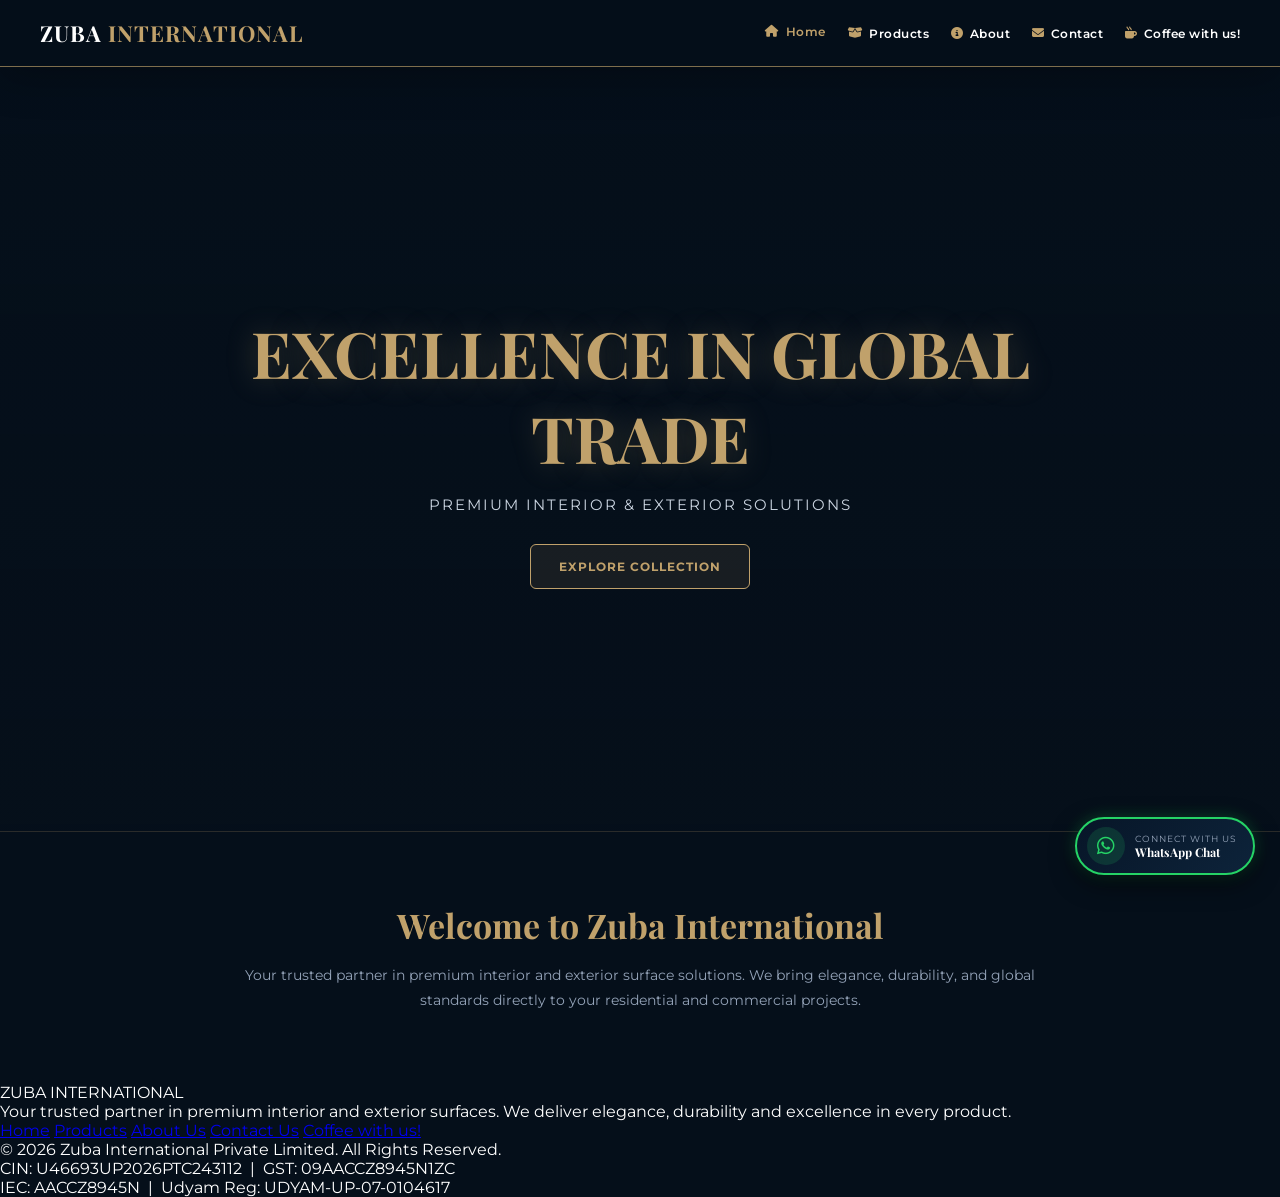
==== index.html @ 04ba72a0 "Update index.html" ====
<!DOCTYPE html>
<html lang="en">
<head>
<meta charset="UTF-8">
<meta name="viewport" content="width=device-width, initial-scale=1.0">
<title>Zuba International | Luxury Home Decor & Global Trade</title>
<link href="https://fonts.googleapis.com/css2?family=Montserrat:wght@400;500;600;700&family=Playfair+Display:wght@600;700&display=swap" rel="stylesheet">
<link rel="stylesheet" href="https://cdnjs.cloudflare.com/ajax/libs/font-awesome/6.4.0/css/all.min.css">
<style>
*{box-sizing:border-box;margin:0;padding:0}
html{scroll-behavior:smooth}
body{font-family:'Montserrat',sans-serif;background:#050f1a;color:#fff;overflow-x:hidden}

header{
  position:sticky;
  top:0;
  z-index:1000;
  background:rgba(5,15,26,.92);
  padding:18px 30px;
  border-bottom:1px solid rgba(192,161,107,.65);
  backdrop-filter:blur(15px);
  box-shadow:0 10px 40px rgba(0,0,0,.25);
}
.nav-container{max-width:1200px;margin:auto;display:flex;align-items:center;justify-content:space-between}
.logo{color:#fff;text-decoration:none;font-size:22px;font-weight:700;letter-spacing:1px;font-family:'Playfair Display',serif;}
.logo span{color:#c0a16b}
.nav-menu{display:flex;align-items:center;gap:22px;list-style:none}
.nav-menu a{color:#fff;text-decoration:none;font-size:12px;font-weight:600;letter-spacing:0.5px;display:flex;align-items:center;gap:6px;transition:.35s}
.nav-menu a i{color:#c0a16b}
.nav-menu a:hover, .nav-menu a.active{color:#c0a16b;transform:translateY(-2px)}
#menu-toggle{display:none;color:#c0a16b;font-size:25px;cursor:pointer}

.hero{
  position:relative;
  height:85vh;
  min-height:550px;
  display:flex;
  align-items:center;
  justify-content:center;
  text-align:center;
  padding:0 20px;
  background:linear-gradient(rgba(5,15,26,0.5), rgba(5,15,26,0.7)), url('images/hero-bg.jpg') no-repeat center center/cover;
  border-bottom:1px solid rgba(192,161,107,.2);
}
.hero-content{max-width:900px;z-index:2}
.hero h1{
  font-family:'Playfair Display',serif;
  font-size:clamp(36px, 5vw, 64px);
  color:#c0a16b;
  margin-bottom:15px;
  text-shadow:0 0 30px rgba(192,161,107,0.3);
}
.hero p{
  color:#cbd5e1;
  font-size:15px;
  letter-spacing:2px;
  margin-bottom:30px;
  text-transform:uppercase;
}
.hero-btn{
  display:inline-flex;
  align-items:center;
  gap:10px;
  padding:14px 28px;
  background:rgba(192,161,107,0.1);
  border:1px solid #c0a16b;
  color:#c0a16b;
  font-weight:700;
  font-size:12px;
  text-decoration:none;
  border-radius:6px;
  letter-spacing:1px;
  transition:.3s;
}
.hero-btn:hover{background:#c0a16b;color:#050f1a;transform:translateY(-3px);box-shadow:0 10px 25px rgba(192,161,107,0.3)}

/* Animated WhatsApp Floating Widget */
.whatsapp-float{
  position:fixed;
  bottom:25px;
  right:25px;
  background:linear-gradient(135deg, #071628 0%, #0d233a 100%);
  border:2px solid #25d366;
  border-radius:35px;
  padding:8px 16px 8px 10px;
  display:flex;
  align-items:center;
  gap:10px;
  cursor:pointer;
  z-index:2000;
  box-shadow:0 8px 25px rgba(0,0,0,0.6), 0 0 15px rgba(37, 211, 102, 0.3);
  animation: widgetFloat 3s ease-in-out infinite;
  transition: 0.3s;
  text-decoration: none;
}
.whatsapp-float:hover{ transform: scale(1.06); border-color: #fff; }
.whatsapp-icon-box{
  width:38px;
  height:38px;
  background:rgba(37, 211, 102, 0.15);
  border-radius:50%;
  display:flex;
  justify-content:center;
  align-items:center;
  font-size:20px;
  color:#25d366;
  animation: cupTilt 2s ease-in-out infinite;
}
.whatsapp-text-content{ display:flex; flex-direction:column; text-align:left; }
.whatsapp-text-top{ font-size:9px; color:#94a3b8; letter-spacing:1px; text-transform:uppercase; }
.whatsapp-text-main{ font-size:12px; color:#fff; font-weight:700; font-family:'Playfair Display',serif; }

@keyframes widgetFloat { 0%, 100% { transform: translateY(0); } 50% { transform: translateY(-7px); } }
@keyframes cupTilt { 0%, 100% { transform: rotate(0deg); } 25% { transform: rotate(-5deg); } 75% { transform: rotate(5deg); } }

@media(max-width:768px){
  header{padding:16px 20px}
  #menu-toggle{display:block}
  .nav-menu{display:none;position:absolute;top:68px;left:0;width:100%;flex-direction:column;gap:22px;padding:25px;background:rgba(5,15,26,.98);border-bottom:2px solid #c0a16b;text-align:center;}
  .nav-menu.active{display:flex}
  .nav-menu a{justify-content:center}
  .whatsapp-float{width:auto; padding:6px 14px 6px 8px; right:15px; bottom:15px;}
}
</style>
</head>
<body>

<header>
  <div class="nav-container">
    <a href="index.html" class="logo">ZUBA <span>INTERNATIONAL</span></a>
    <div id="menu-toggle"><i class="fa-solid fa-bars"></i></div>
    <nav class="nav-menu" id="nav-menu">
      <a href="index.html" class="active"><i class="fa-solid fa-house"></i> Home</a>
      <a href="products.html"><i class="fa-solid fa-box-open"></i> Products</a>
      <a href="about.html"><i class="fa-solid fa-circle-info"></i> About</a>
      <a href="contact.html"><i class="fa-solid fa-envelope"></i> Contact</a>
      <a href="coffee.html"><i class="fa-solid fa-mug-hot"></i> Coffee with us!</a>
    </nav>
  </div>
</header>

<section class="hero">
  <div class="hero-content">
    <h1>EXCELLENCE IN GLOBAL TRADE</h1>
    <p>PREMIUM INTERIOR &amp; EXTERIOR SOLUTIONS</p>
    <a href="products.html" class="hero-btn">EXPLORE COLLECTION</a>
  </div>
</section><section style="max-width:1200px; margin:70px auto; padding:0 20px; text-align:center;">
  <h2 style="font-family:'Playfair Display',serif; color:#c0a16b; font-size:34px; margin-bottom:15px;">Welcome to Zuba International</h2>
  <p style="color:#94a3b8; font-size:14px; line-height:1.8; max-width:800px; margin:0 auto;">Your trusted partner in premium interior and exterior surface solutions. We bring elegance, durability, and global standards directly to your residential and commercial projects.</p>
</section>

<footer>
  <div class="footer-logo">ZUBA <span>INTERNATIONAL</span></div>
  <p class="footer-description">Your trusted partner in premium interior and exterior surfaces. We deliver elegance, durability and excellence in every product.</p>
  <div class="footer-links">
    <a href="index.html">Home</a>
    <a href="products.html">Products</a>
    <a href="about.html">About Us</a>
    <a href="contact.html">Contact Us</a>
    <a href="coffee.html">Coffee with us!</a>
  </div>
  <p class="copyright">&copy; 2026 Zuba International Private Limited. All Rights Reserved.</p>
  <p class="company-details">
    CIN: U46693UP2026PTC243112 &nbsp;|&nbsp; GST: 09AACCZ8945N1ZC<br>
    IEC: AACCZ8945N &nbsp;|&nbsp; Udyam Reg: UDYAM-UP-07-0104617
  </p>
</footer>

<a href="https://wa.me/919278246138" class="whatsapp-float" target="_blank" rel="noopener noreferrer">
  <div class="whatsapp-icon-box"><i class="fa-brands fa-whatsapp"></i></div>
  <div class="whatsapp-text-content">
    <span class="whatsapp-text-top">CONNECT WITH US</span>
    <span class="whatsapp-text-main">WhatsApp Chat</span>
  </div>
</a>

<script>
document.getElementById('menu-toggle').onclick=function(){document.getElementById('nav-menu').classList.toggle('active');};
</script>
</body>
</html>
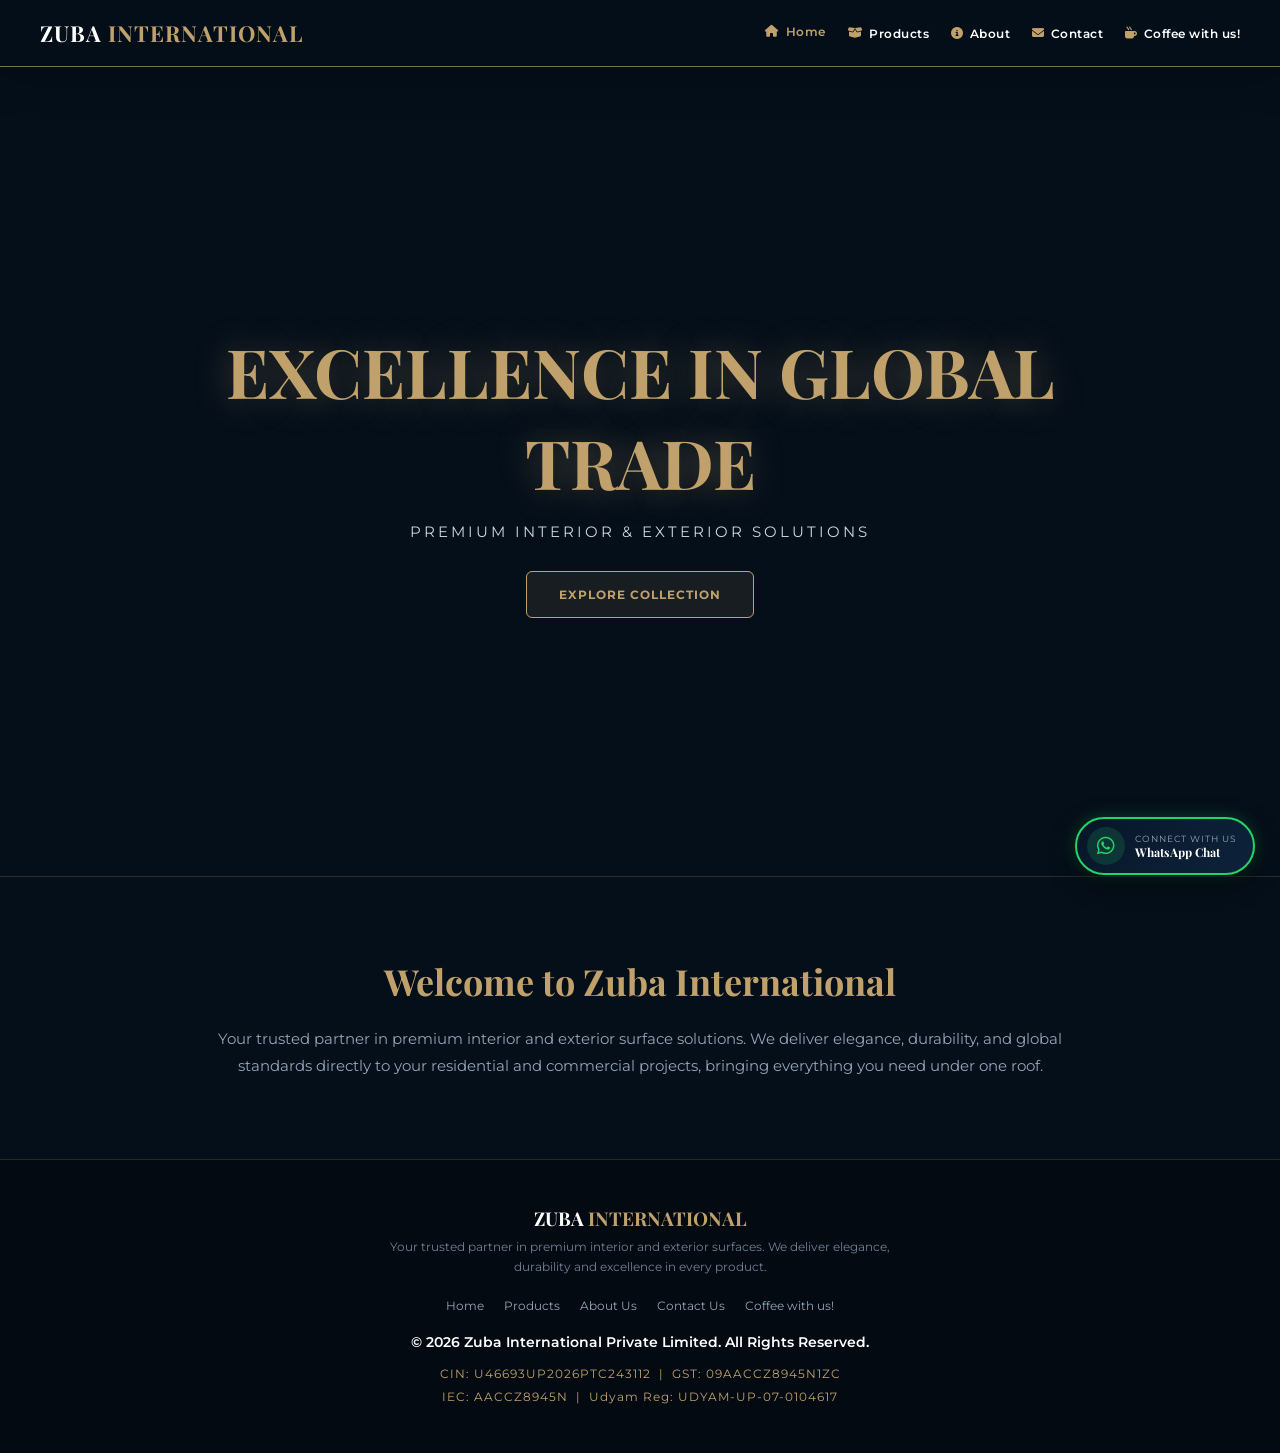
==== commit 93f52b11: "Update index.html" ====
--- a/index.html
+++ b/index.html
@@ -30,30 +30,49 @@
 .nav-menu a:hover, .nav-menu a.active{color:#c0a16b;transform:translateY(-2px)}
 #menu-toggle{display:none;color:#c0a16b;font-size:25px;cursor:pointer}
 
+/* Grand Video Hero Section */
 .hero{
   position:relative;
-  height:85vh;
-  min-height:550px;
+  height:90vh;
+  min-height:600px;
   display:flex;
   align-items:center;
   justify-content:center;
   text-align:center;
   padding:0 20px;
-  background:linear-gradient(rgba(5,15,26,0.5), rgba(5,15,26,0.7)), url('images/hero-bg.jpg') no-repeat center center/cover;
+  overflow:hidden;
   border-bottom:1px solid rgba(192,161,107,.2);
 }
-.hero-content{max-width:900px;z-index:2}
+.hero-video{
+  position:absolute;
+  top:50%;
+  left:50%;
+  min-width:100%;
+  min-height:100%;
+  width:auto;
+  height:auto;
+  transform:translate(-50%, -50%);
+  object-fit:cover;
+  z-index:1;
+}
+.hero-overlay{
+  position:absolute;
+  top:0; left:0; width:100%; height:100%;
+  background:linear-gradient(rgba(5,15,26,0.5), rgba(5,15,26,0.8));
+  z-index:2;
+}
+.hero-content{position:relative;max-width:900px;z-index:3}
 .hero h1{
   font-family:'Playfair Display',serif;
-  font-size:clamp(36px, 5vw, 64px);
+  font-size:clamp(38px, 6vw, 68px);
   color:#c0a16b;
   margin-bottom:15px;
-  text-shadow:0 0 30px rgba(192,161,107,0.3);
+  text-shadow:0 0 35px rgba(192,161,107,0.4);
 }
 .hero p{
   color:#cbd5e1;
   font-size:15px;
-  letter-spacing:2px;
+  letter-spacing:3px;
   margin-bottom:30px;
   text-transform:uppercase;
 }
@@ -61,7 +80,7 @@
   display:inline-flex;
   align-items:center;
   gap:10px;
-  padding:14px 28px;
+  padding:15px 32px;
   background:rgba(192,161,107,0.1);
   border:1px solid #c0a16b;
   color:#c0a16b;
@@ -73,6 +92,22 @@
   transition:.3s;
 }
 .hero-btn:hover{background:#c0a16b;color:#050f1a;transform:translateY(-3px);box-shadow:0 10px 25px rgba(192,161,107,0.3)}
+
+/* Content Sections */
+.about-preview{max-width:1100px;margin:80px auto;padding:0 20px;text-align:center;}
+.about-preview h2{font-family:'Playfair Display',serif;color:#c0a16b;font-size:36px;margin-bottom:20px;}
+.about-preview p{color:#94a3b8;font-size:15px;line-height:1.8;max-width:850px;margin:0 auto;}
+
+/* Footer */
+footer{background:#030a12;border-top:1px solid rgba(192,161,107,.2);padding:45px 20px;text-align:center;margin-top:80px}
+.footer-logo{color:#fff;font-size:19px;font-weight:700;margin-bottom:6px;font-family:'Playfair Display',serif;}
+.footer-logo span{color:#c0a16b}
+.footer-description{max-width:550px;margin:0 auto 20px;color:#718096;font-size:12px;line-height:1.7}
+.footer-links{display:flex;justify-content:center;gap:20px;flex-wrap:wrap;margin-bottom:20px}
+.footer-links a{color:#94a3b8;text-decoration:none;font-size:12px}
+.footer-links a:hover{color:#c0a16b}
+.copyright{font-size:14px;font-weight:600;margin-bottom:12px}
+.company-details{color:#c0a16b;font-size:12px;letter-spacing:1px;line-height:1.9}
 
 /* Animated WhatsApp Floating Widget */
 .whatsapp-float{
@@ -140,14 +175,20 @@
 </header>
 
 <section class="hero">
+  <video autoplay muted loop playsinline class="hero-video">
+    <source src="images/header-video.mp4" type="video/mp4">
+  </video>
+  <div class="hero-overlay"></div>
   <div class="hero-content">
     <h1>EXCELLENCE IN GLOBAL TRADE</h1>
     <p>PREMIUM INTERIOR &amp; EXTERIOR SOLUTIONS</p>
     <a href="products.html" class="hero-btn">EXPLORE COLLECTION</a>
   </div>
-</section><section style="max-width:1200px; margin:70px auto; padding:0 20px; text-align:center;">
-  <h2 style="font-family:'Playfair Display',serif; color:#c0a16b; font-size:34px; margin-bottom:15px;">Welcome to Zuba International</h2>
-  <p style="color:#94a3b8; font-size:14px; line-height:1.8; max-width:800px; margin:0 auto;">Your trusted partner in premium interior and exterior surface solutions. We bring elegance, durability, and global standards directly to your residential and commercial projects.</p>
+</section>
+
+<section class="about-preview">
+  <h2>Welcome to Zuba International</h2>
+  <p>Your trusted partner in premium interior and exterior surface solutions. We deliver elegance, durability, and global standards directly to your residential and commercial projects, bringing everything you need under one roof.</p>
 </section>
 
 <footer>
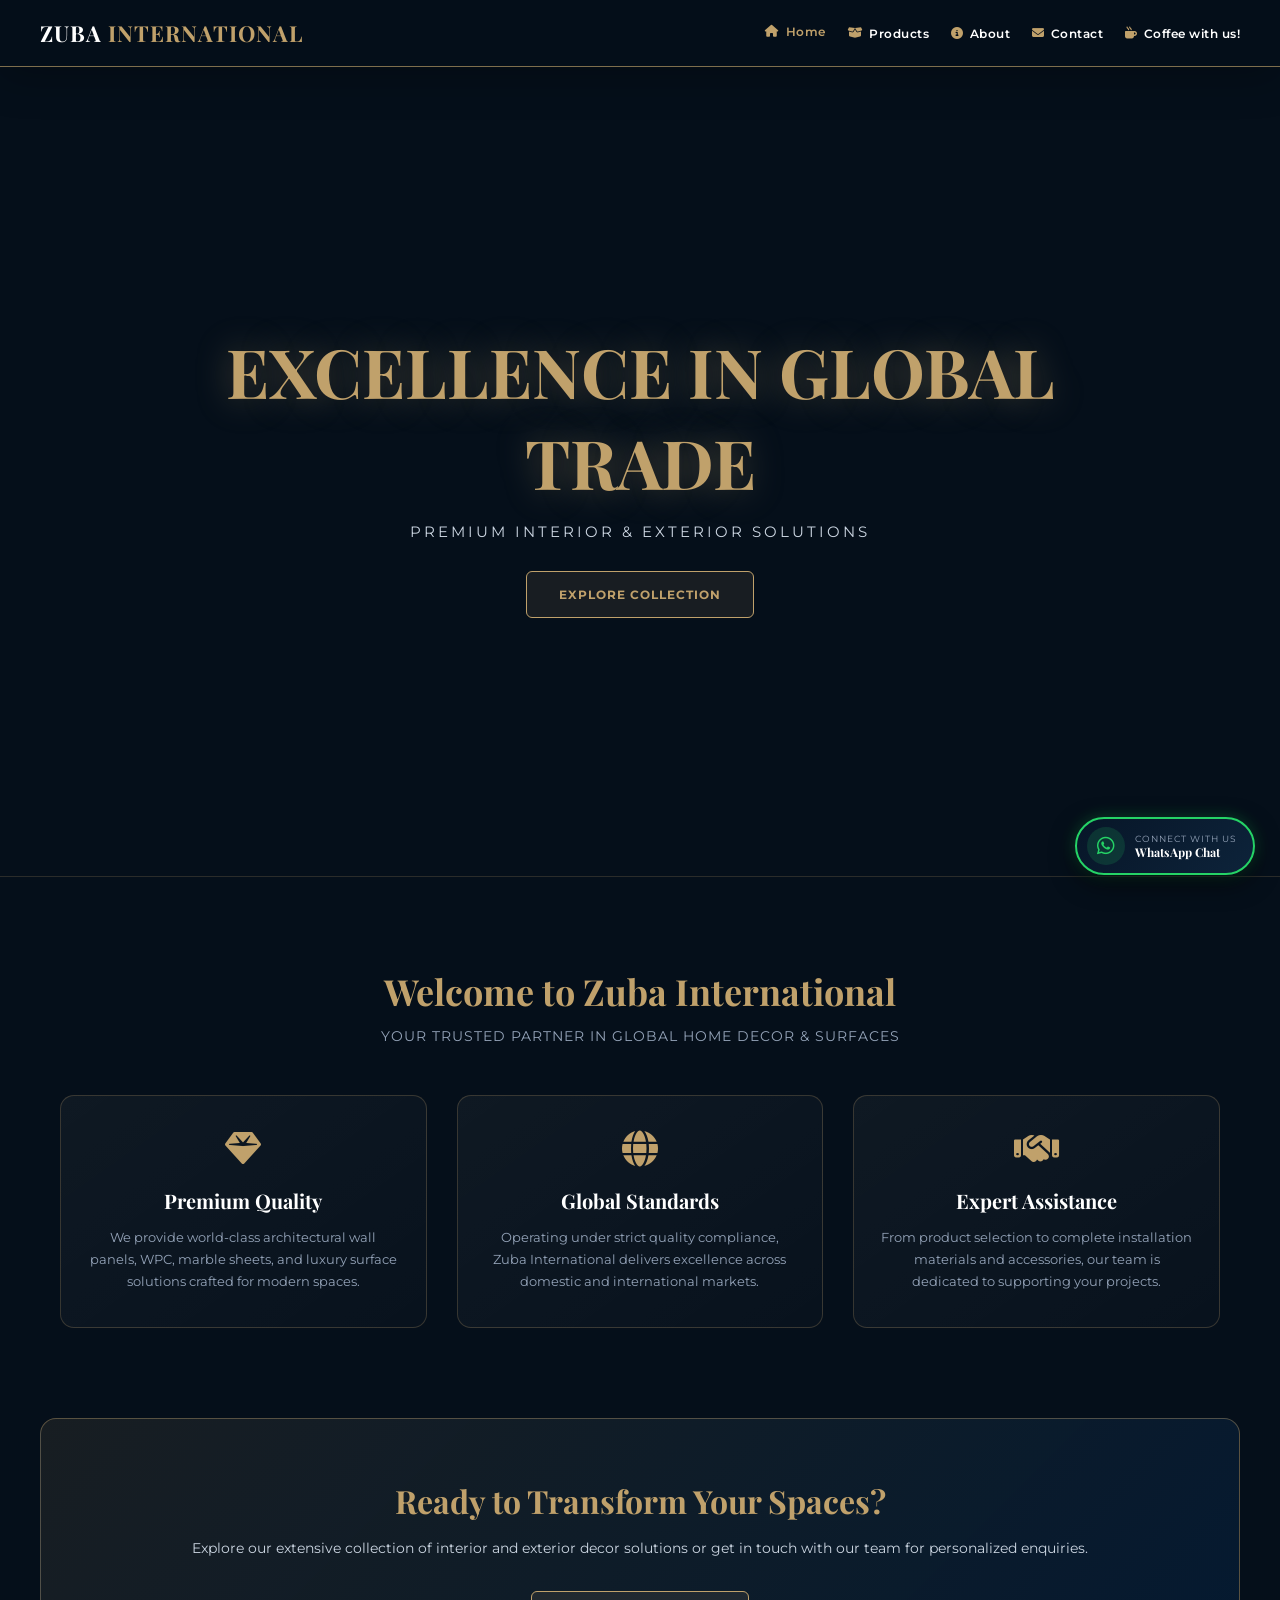
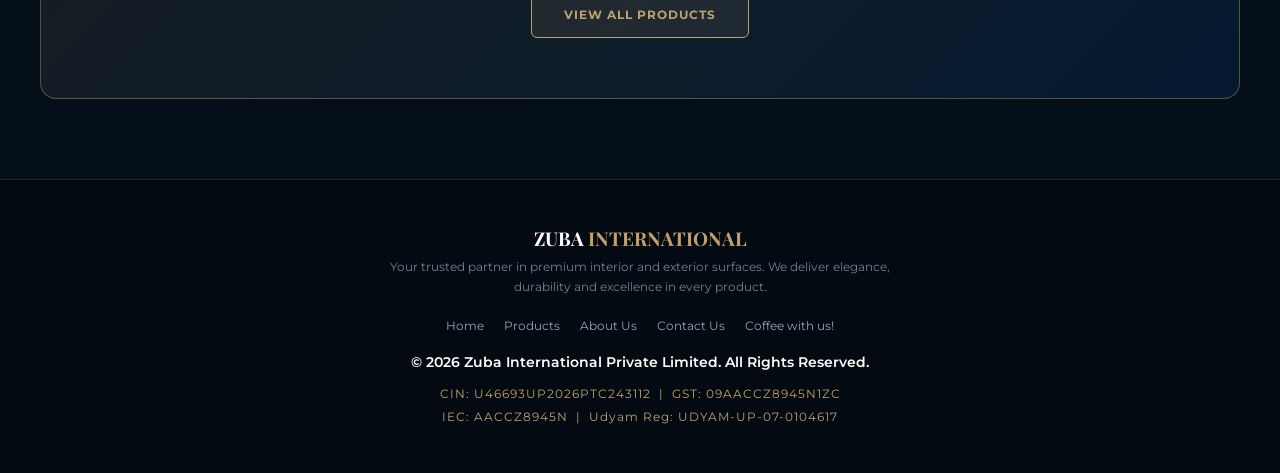
==== commit 72a1044d: "Update index.html" ====
--- a/index.html
+++ b/index.html
@@ -45,12 +45,9 @@
 }
 .hero-video{
   position:absolute;
-  top:50%;
-  left:50%;
-  min-width:100%;
-  min-height:100%;
-  width:auto;
-  height:auto;
+  top:50%; left:50%;
+  min-width:100%; min-height:100%;
+  width:auto; height:auto;
   transform:translate(-50%, -50%);
   object-fit:cover;
   z-index:1;
@@ -58,7 +55,7 @@
 .hero-overlay{
   position:absolute;
   top:0; left:0; width:100%; height:100%;
-  background:linear-gradient(rgba(5,15,26,0.5), rgba(5,15,26,0.8));
+  background:linear-gradient(rgba(5,15,26,0.5), rgba(5,15,26,0.85));
   z-index:2;
 }
 .hero-content{position:relative;max-width:900px;z-index:3}
@@ -93,10 +90,37 @@
 }
 .hero-btn:hover{background:#c0a16b;color:#050f1a;transform:translateY(-3px);box-shadow:0 10px 25px rgba(192,161,107,0.3)}
 
-/* Content Sections */
-.about-preview{max-width:1100px;margin:80px auto;padding:0 20px;text-align:center;}
-.about-preview h2{font-family:'Playfair Display',serif;color:#c0a16b;font-size:36px;margin-bottom:20px;}
-.about-preview p{color:#94a3b8;font-size:15px;line-height:1.8;max-width:850px;margin:0 auto;}
+/* Content Sections for Grand Look */
+.section-padding{max-width:1200px;margin:90px auto;padding:0 20px;}
+.section-title{text-align:center;margin-bottom:50px;}
+.section-title h2{font-family:'Playfair Display',serif;color:#c0a16b;font-size:36px;margin-bottom:12px;}
+.section-title p{color:#94a3b8;font-size:14px;letter-spacing:1px;}
+
+.features-grid{display:grid;grid-template-columns:repeat(3,1fr);gap:30px;}
+.feature-box{
+  background:linear-gradient(145deg, rgba(255,255,255,.045), rgba(255,255,255,.015));
+  border:1px solid rgba(192,161,107,.25);
+  border-radius:14px;
+  padding:35px 25px;
+  text-align:center;
+  transition:.3s;
+}
+.feature-box:hover{transform:translateY(-8px);border-color:#c0a16b;}
+.feature-box i{font-size:36px;color:#c0a16b;margin-bottom:20px;}
+.feature-box h3{font-family:'Playfair Display',serif;font-size:20px;margin-bottom:12px;color:#fff;}
+.feature-box p{color:#94a3b8;font-size:13px;line-height:1.7;}
+
+.cta-banner{
+  background:linear-gradient(135deg, rgba(192,161,107,0.1), rgba(0,90,180,0.15));
+  border:1px solid rgba(192,161,107,0.4);
+  border-radius:16px;
+  padding:60px 40px;
+  text-align:center;
+  margin:80px auto;
+  max-width:1200px;
+}
+.cta-banner h2{font-family:'Playfair Display',serif;color:#c0a16b;font-size:32px;margin-bottom:15px;}
+.cta-banner p{color:#cbd5e1;font-size:14px;margin-bottom:30px;line-height:1.7;}
 
 /* Footer */
 footer{background:#030a12;border-top:1px solid rgba(192,161,107,.2);padding:45px 20px;text-align:center;margin-top:80px}
@@ -148,6 +172,7 @@
 @keyframes widgetFloat { 0%, 100% { transform: translateY(0); } 50% { transform: translateY(-7px); } }
 @keyframes cupTilt { 0%, 100% { transform: rotate(0deg); } 25% { transform: rotate(-5deg); } 75% { transform: rotate(5deg); } }
 
+@media(max-width:900px){.features-grid{grid-template-columns:1fr;}}
 @media(max-width:768px){
   header{padding:16px 20px}
   #menu-toggle{display:block}
@@ -186,10 +211,36 @@
   </div>
 </section>
 
-<section class="about-preview">
-  <h2>Welcome to Zuba International</h2>
-  <p>Your trusted partner in premium interior and exterior surface solutions. We deliver elegance, durability, and global standards directly to your residential and commercial projects, bringing everything you need under one roof.</p>
+<section class="section-padding">
+  <div class="section-title">
+    <h2>Welcome to Zuba International</h2>
+    <p>YOUR TRUSTED PARTNER IN GLOBAL HOME DECOR &amp; SURFACES</p>
+  </div>
+  <div class="features-grid">
+    <div class="feature-box">
+      <i class="fa-solid fa-gem"></i>
+      <h3>Premium Quality</h3>
+      <p>We provide world-class architectural wall panels, WPC, marble sheets, and luxury surface solutions crafted for modern spaces.</p>
+    </div>
+    <div class="feature-box">
+      <i class="fa-solid fa-globe"></i>
+      <span></span>
+      <h3>Global Standards</h3>
+      <p>Operating under strict quality compliance, Zuba International delivers excellence across domestic and international markets.</p>
+    </div>
+    <div class="feature-box">
+      <i class="fa-solid fa-handshake"></i>
+      <h3>Expert Assistance</h3>
+      <p>From product selection to complete installation materials and accessories, our team is dedicated to supporting your projects.</p>
+    </div>
+  </div>
 </section>
+
+<div class="cta-banner">
+  <h2>Ready to Transform Your Spaces?</h2>
+  <p>Explore our extensive collection of interior and exterior decor solutions or get in touch with our team for personalized enquiries.</p>
+  <a href="products.html" class="hero-btn">VIEW ALL PRODUCTS</a>
+</div>
 
 <footer>
   <div class="footer-logo">ZUBA <span>INTERNATIONAL</span></div>
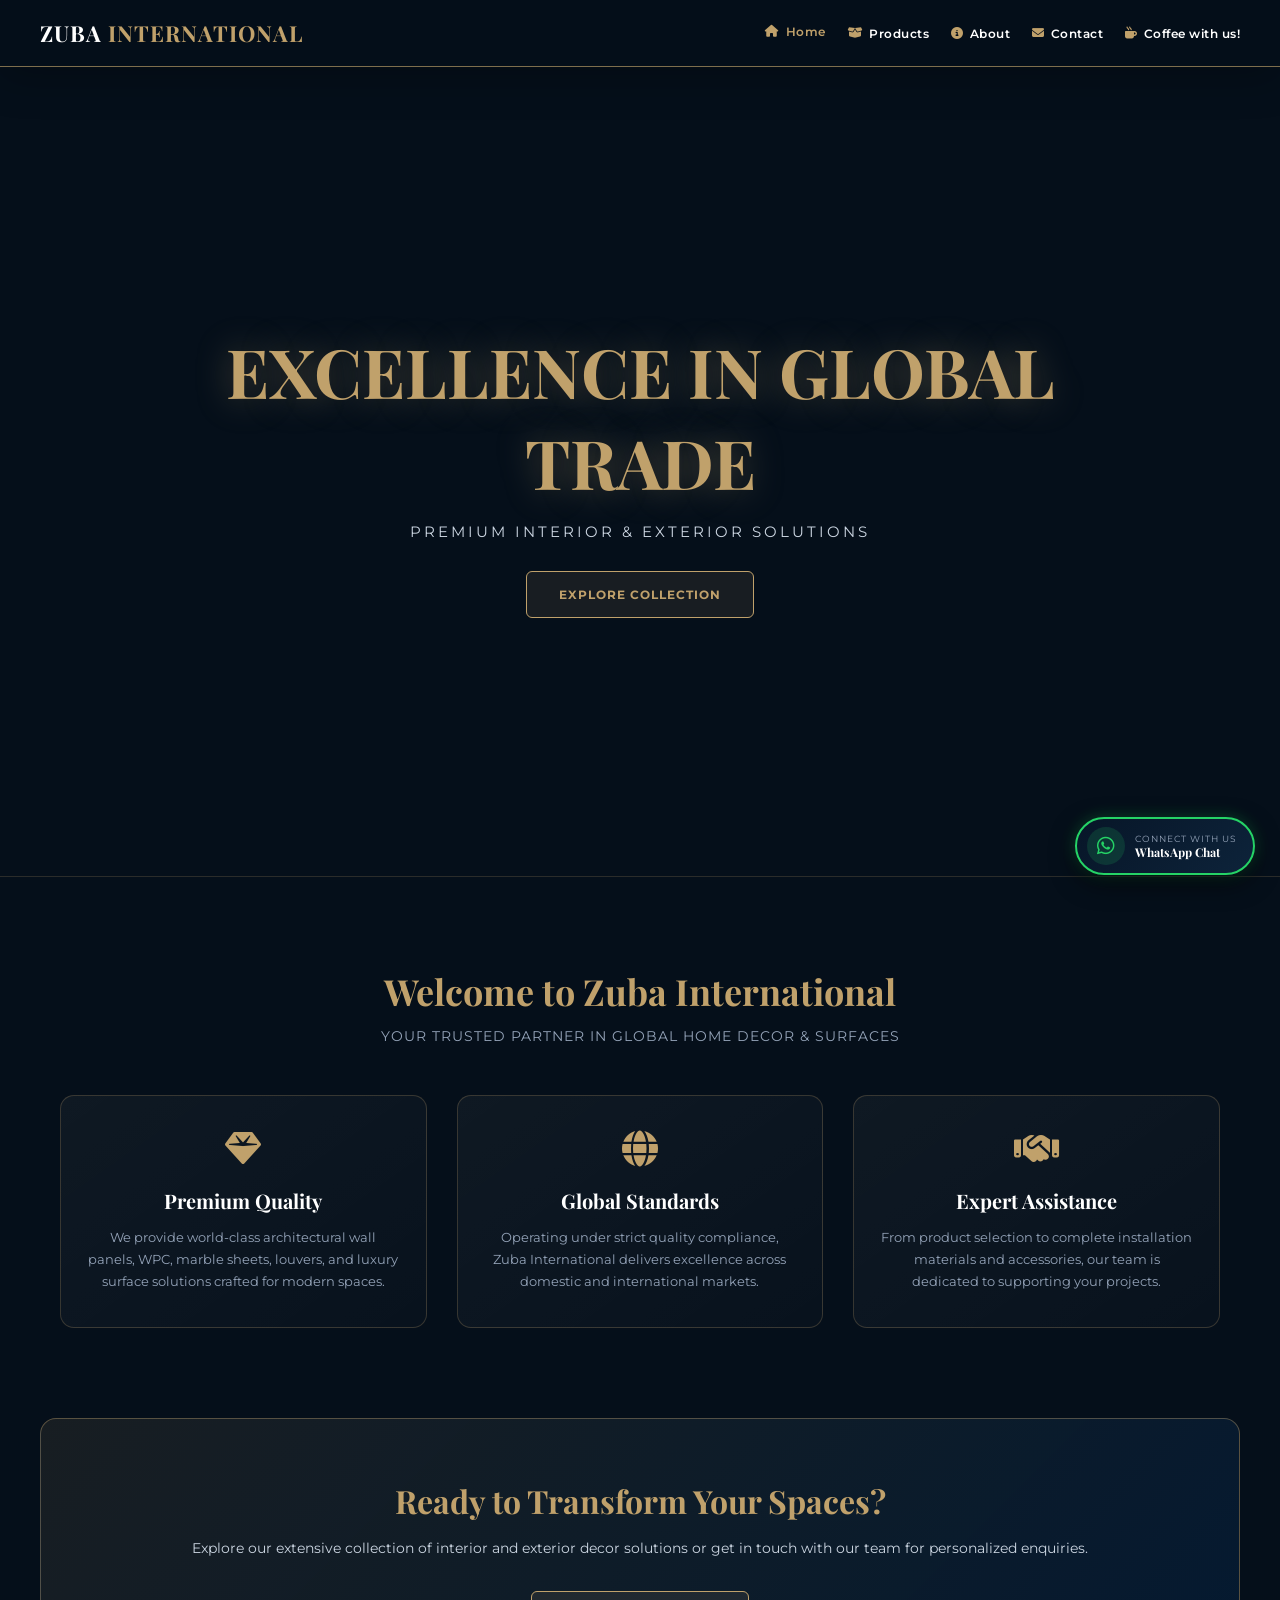
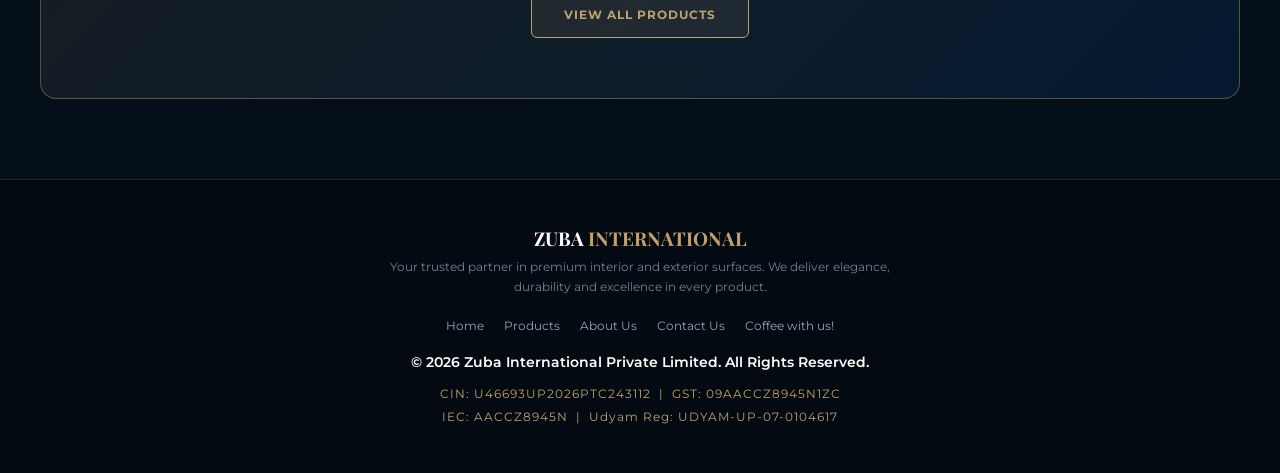
==== commit 99e6df96: "Update index.html" ====
--- a/index.html
+++ b/index.html
@@ -201,7 +201,7 @@
 
 <section class="hero">
   <video autoplay muted loop playsinline class="hero-video">
-    <source src="images/header-video.mp4" type="video/mp4">
+    <source src="wap.mp4" type="video/mp4">
   </video>
   <div class="hero-overlay"></div>
   <div class="hero-content">
@@ -220,11 +220,10 @@
     <div class="feature-box">
       <i class="fa-solid fa-gem"></i>
       <h3>Premium Quality</h3>
-      <p>We provide world-class architectural wall panels, WPC, marble sheets, and luxury surface solutions crafted for modern spaces.</p>
+      <p>We provide world-class architectural wall panels, WPC, marble sheets, louvers, and luxury surface solutions crafted for modern spaces.</p>
     </div>
     <div class="feature-box">
       <i class="fa-solid fa-globe"></i>
-      <span></span>
       <h3>Global Standards</h3>
       <p>Operating under strict quality compliance, Zuba International delivers excellence across domestic and international markets.</p>
     </div>
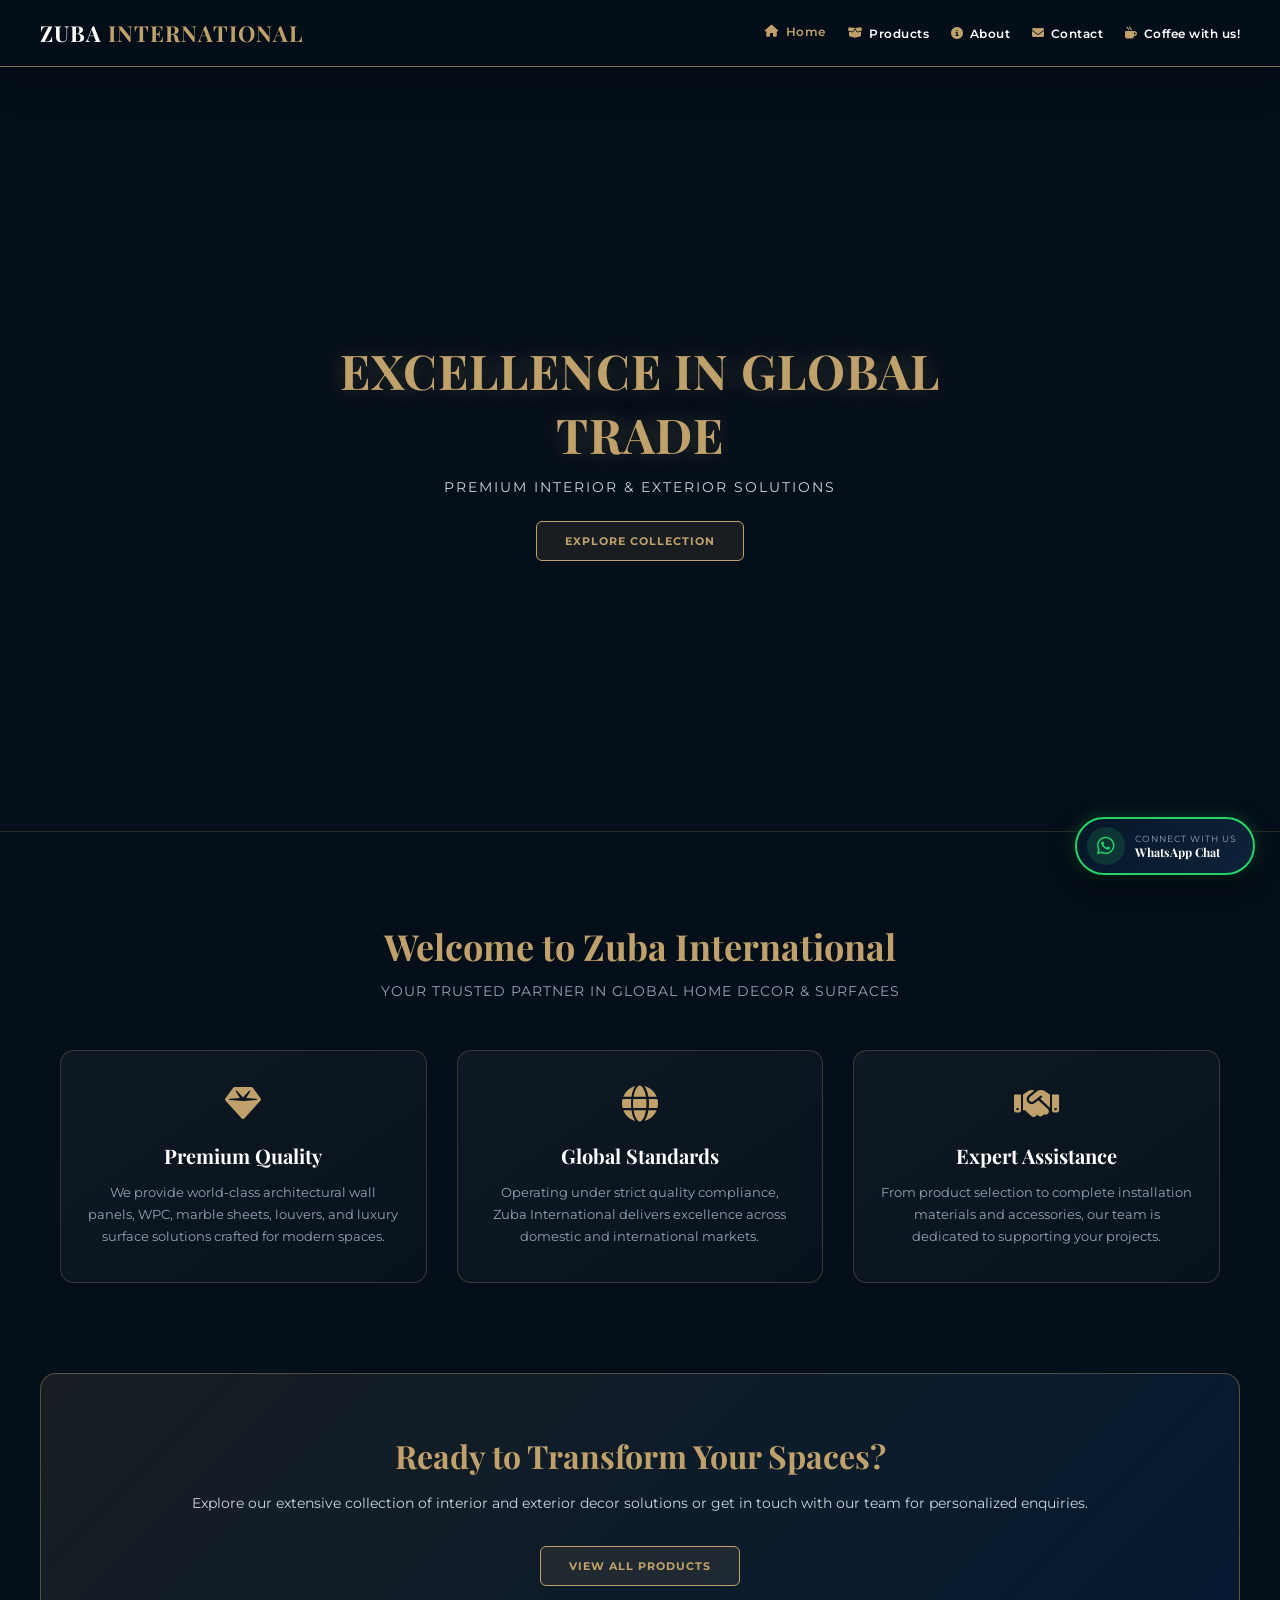
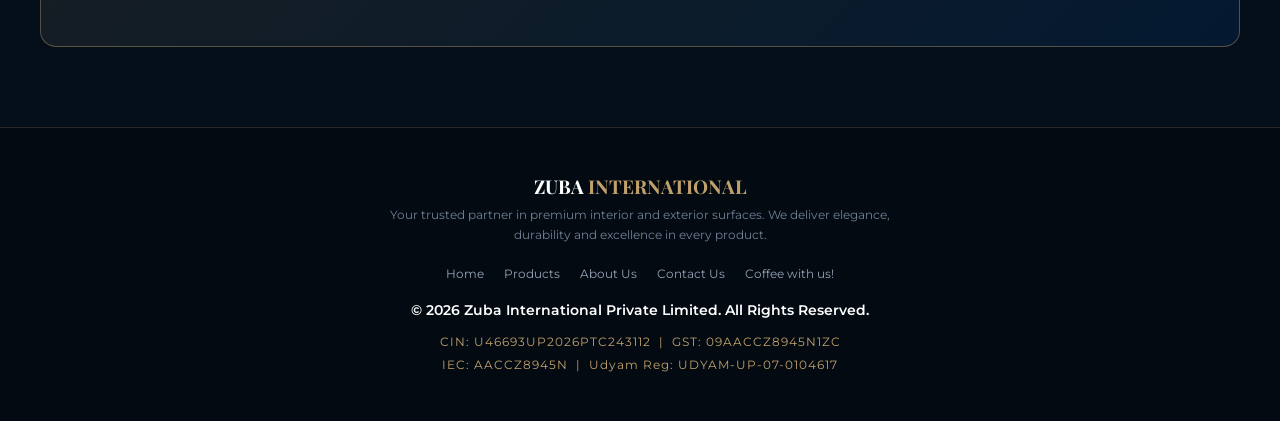
==== commit e669a036: "Update index.html" ====
--- a/index.html
+++ b/index.html
@@ -30,11 +30,11 @@
 .nav-menu a:hover, .nav-menu a.active{color:#c0a16b;transform:translateY(-2px)}
 #menu-toggle{display:none;color:#c0a16b;font-size:25px;cursor:pointer}
 
-/* Grand Video Hero Section */
+/* Grand Video Hero Section - Mobile Friendly */
 .hero{
   position:relative;
-  height:90vh;
-  min-height:600px;
+  height:85vh;
+  min-height:450px;
   display:flex;
   align-items:center;
   justify-content:center;
@@ -42,12 +42,12 @@
   padding:0 20px;
   overflow:hidden;
   border-bottom:1px solid rgba(192,161,107,.2);
+  background:#050f1a;
 }
 .hero-video{
   position:absolute;
   top:50%; left:50%;
-  min-width:100%; min-height:100%;
-  width:auto; height:auto;
+  width:100%; height:100%;
   transform:translate(-50%, -50%);
   object-fit:cover;
   z-index:1;
@@ -55,34 +55,35 @@
 .hero-overlay{
   position:absolute;
   top:0; left:0; width:100%; height:100%;
-  background:linear-gradient(rgba(5,15,26,0.5), rgba(5,15,26,0.85));
+  background:linear-gradient(rgba(5,15,26,0.4), rgba(5,15,26,0.75));
   z-index:2;
 }
-.hero-content{position:relative;max-width:900px;z-index:3}
+.hero-content{position:relative;max-width:800px;z-index:3;padding:0 15px;}
 .hero h1{
   font-family:'Playfair Display',serif;
-  font-size:clamp(38px, 6vw, 68px);
+  font-size:clamp(22px, 4vw, 48px);
   color:#c0a16b;
-  margin-bottom:15px;
-  text-shadow:0 0 35px rgba(192,161,107,0.4);
+  margin-bottom:12px;
+  letter-spacing:1px;
+  text-shadow:0 0 25px rgba(192,161,107,0.3);
 }
 .hero p{
   color:#cbd5e1;
-  font-size:15px;
-  letter-spacing:3px;
-  margin-bottom:30px;
+  font-size:clamp(11px, 1.8vw, 14px);
+  letter-spacing:2px;
+  margin-bottom:25px;
   text-transform:uppercase;
 }
 .hero-btn{
   display:inline-flex;
   align-items:center;
   gap:10px;
-  padding:15px 32px;
+  padding:12px 28px;
   background:rgba(192,161,107,0.1);
   border:1px solid #c0a16b;
   color:#c0a16b;
   font-weight:700;
-  font-size:12px;
+  font-size:11px;
   text-decoration:none;
   border-radius:6px;
   letter-spacing:1px;
@@ -180,6 +181,7 @@
   .nav-menu.active{display:flex}
   .nav-menu a{justify-content:center}
   .whatsapp-float{width:auto; padding:6px 14px 6px 8px; right:15px; bottom:15px;}
+  .hero{height:75vh;}
 }
 </style>
 </head>
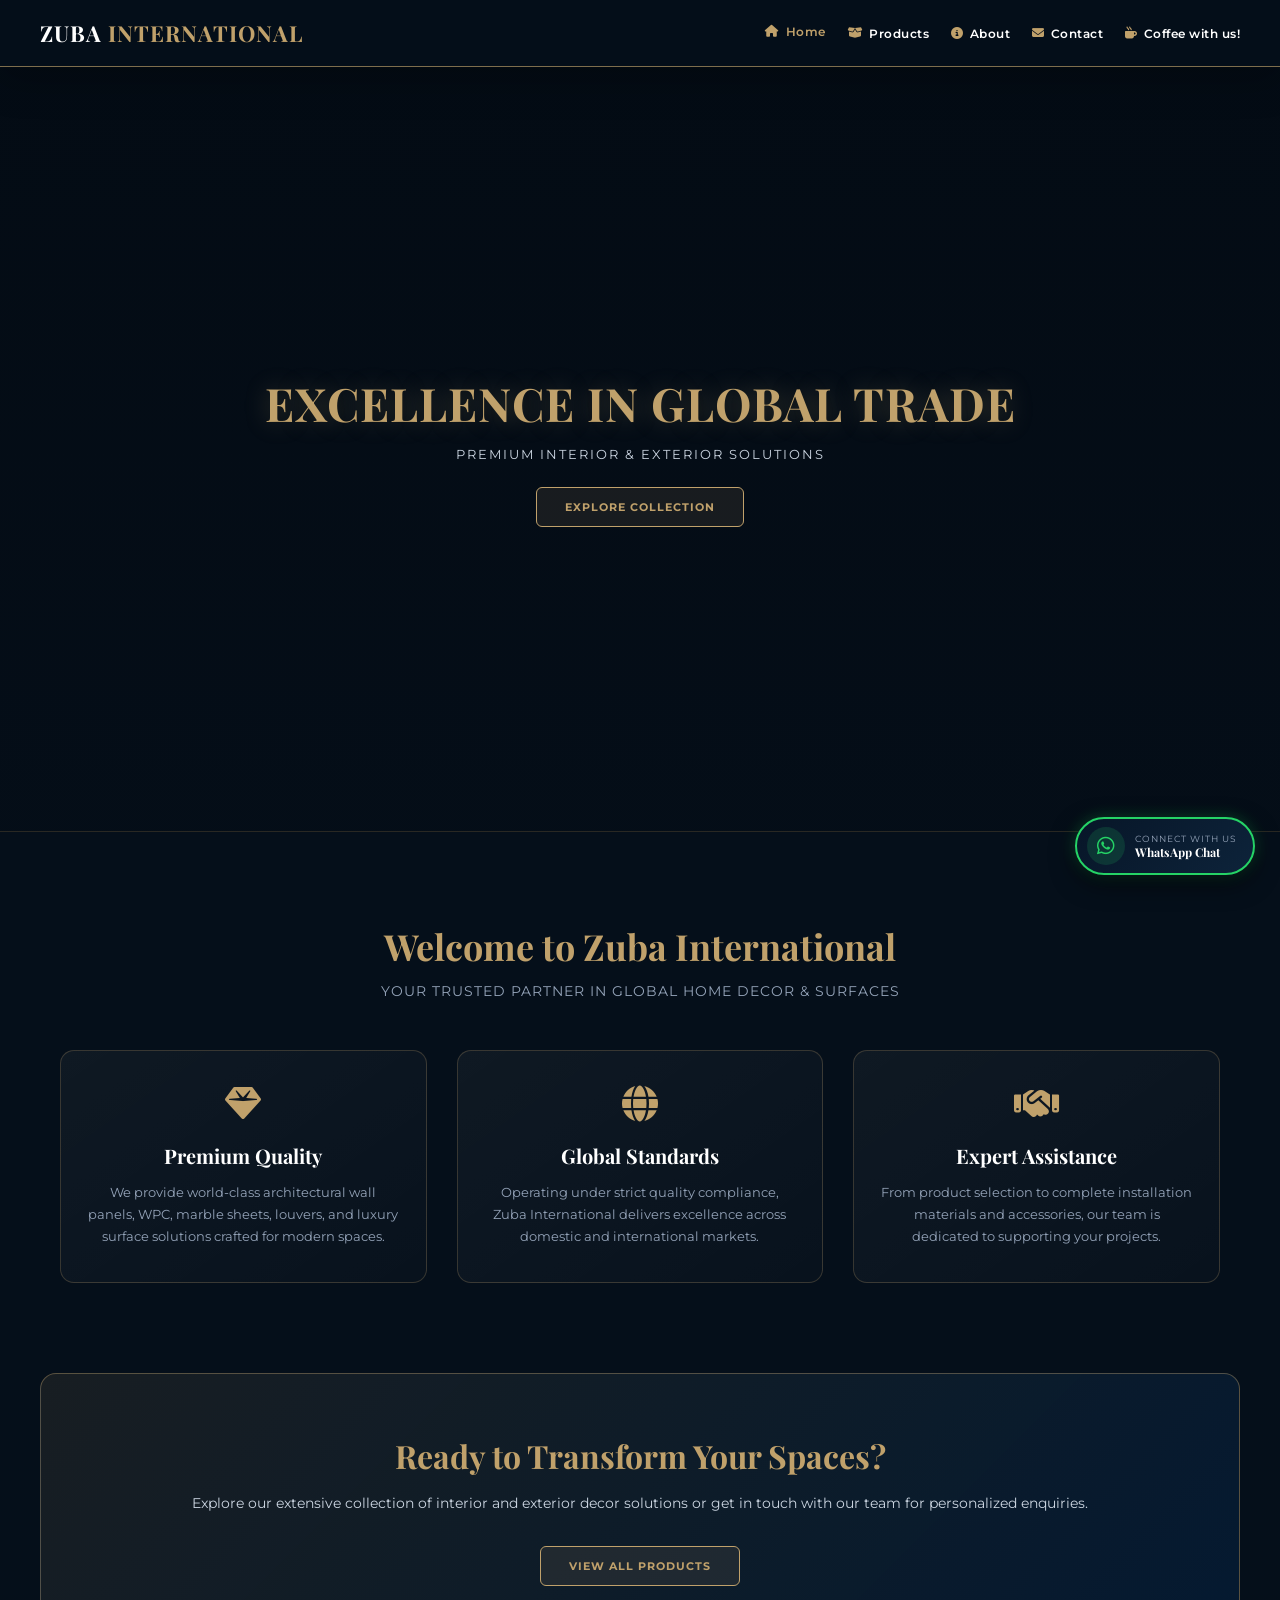
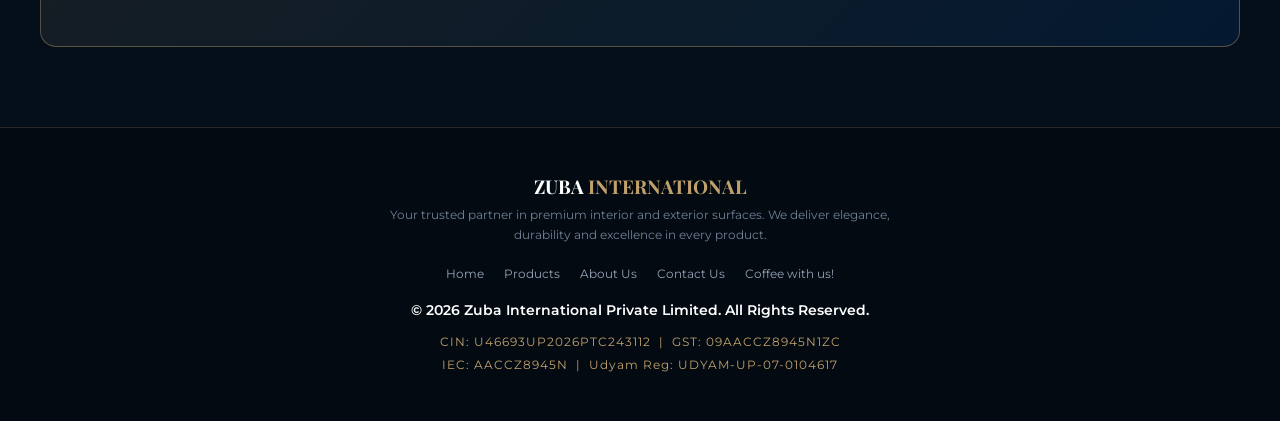
==== commit 7aa7e6ad: "Update index.html" ====
--- a/index.html
+++ b/index.html
@@ -30,11 +30,11 @@
 .nav-menu a:hover, .nav-menu a.active{color:#c0a16b;transform:translateY(-2px)}
 #menu-toggle{display:none;color:#c0a16b;font-size:25px;cursor:pointer}
 
-/* Grand Video Hero Section - Mobile Friendly */
+/* Grand Video Hero Section - Mobile Perfect Fit */
 .hero{
   position:relative;
   height:85vh;
-  min-height:450px;
+  min-height:500px;
   display:flex;
   align-items:center;
   justify-content:center;
@@ -42,7 +42,7 @@
   padding:0 20px;
   overflow:hidden;
   border-bottom:1px solid rgba(192,161,107,.2);
-  background:#050f1a;
+  background:#030a12;
 }
 .hero-video{
   position:absolute;
@@ -55,13 +55,13 @@
 .hero-overlay{
   position:absolute;
   top:0; left:0; width:100%; height:100%;
-  background:linear-gradient(rgba(5,15,26,0.4), rgba(5,15,26,0.75));
+  background:linear-gradient(rgba(5,15,26,0.3), rgba(5,15,26,0.7));
   z-index:2;
 }
 .hero-content{position:relative;max-width:800px;z-index:3;padding:0 15px;}
 .hero h1{
   font-family:'Playfair Display',serif;
-  font-size:clamp(22px, 4vw, 48px);
+  font-size:clamp(24px, 4.5vw, 46px);
   color:#c0a16b;
   margin-bottom:12px;
   letter-spacing:1px;
@@ -69,7 +69,7 @@
 }
 .hero p{
   color:#cbd5e1;
-  font-size:clamp(11px, 1.8vw, 14px);
+  font-size:clamp(10px, 1.6vw, 13px);
   letter-spacing:2px;
   margin-bottom:25px;
   text-transform:uppercase;
@@ -181,7 +181,16 @@
   .nav-menu.active{display:flex}
   .nav-menu a{justify-content:center}
   .whatsapp-float{width:auto; padding:6px 14px 6px 8px; right:15px; bottom:15px;}
-  .hero{height:75vh;}
+  .hero{
+    height:55vh;
+    min-height:380px;
+  }
+  .hero-video{
+    width: 100%;
+    height: 100%;
+    object-fit: contain;
+    background: #000;
+  }
 }
 </style>
 </head>
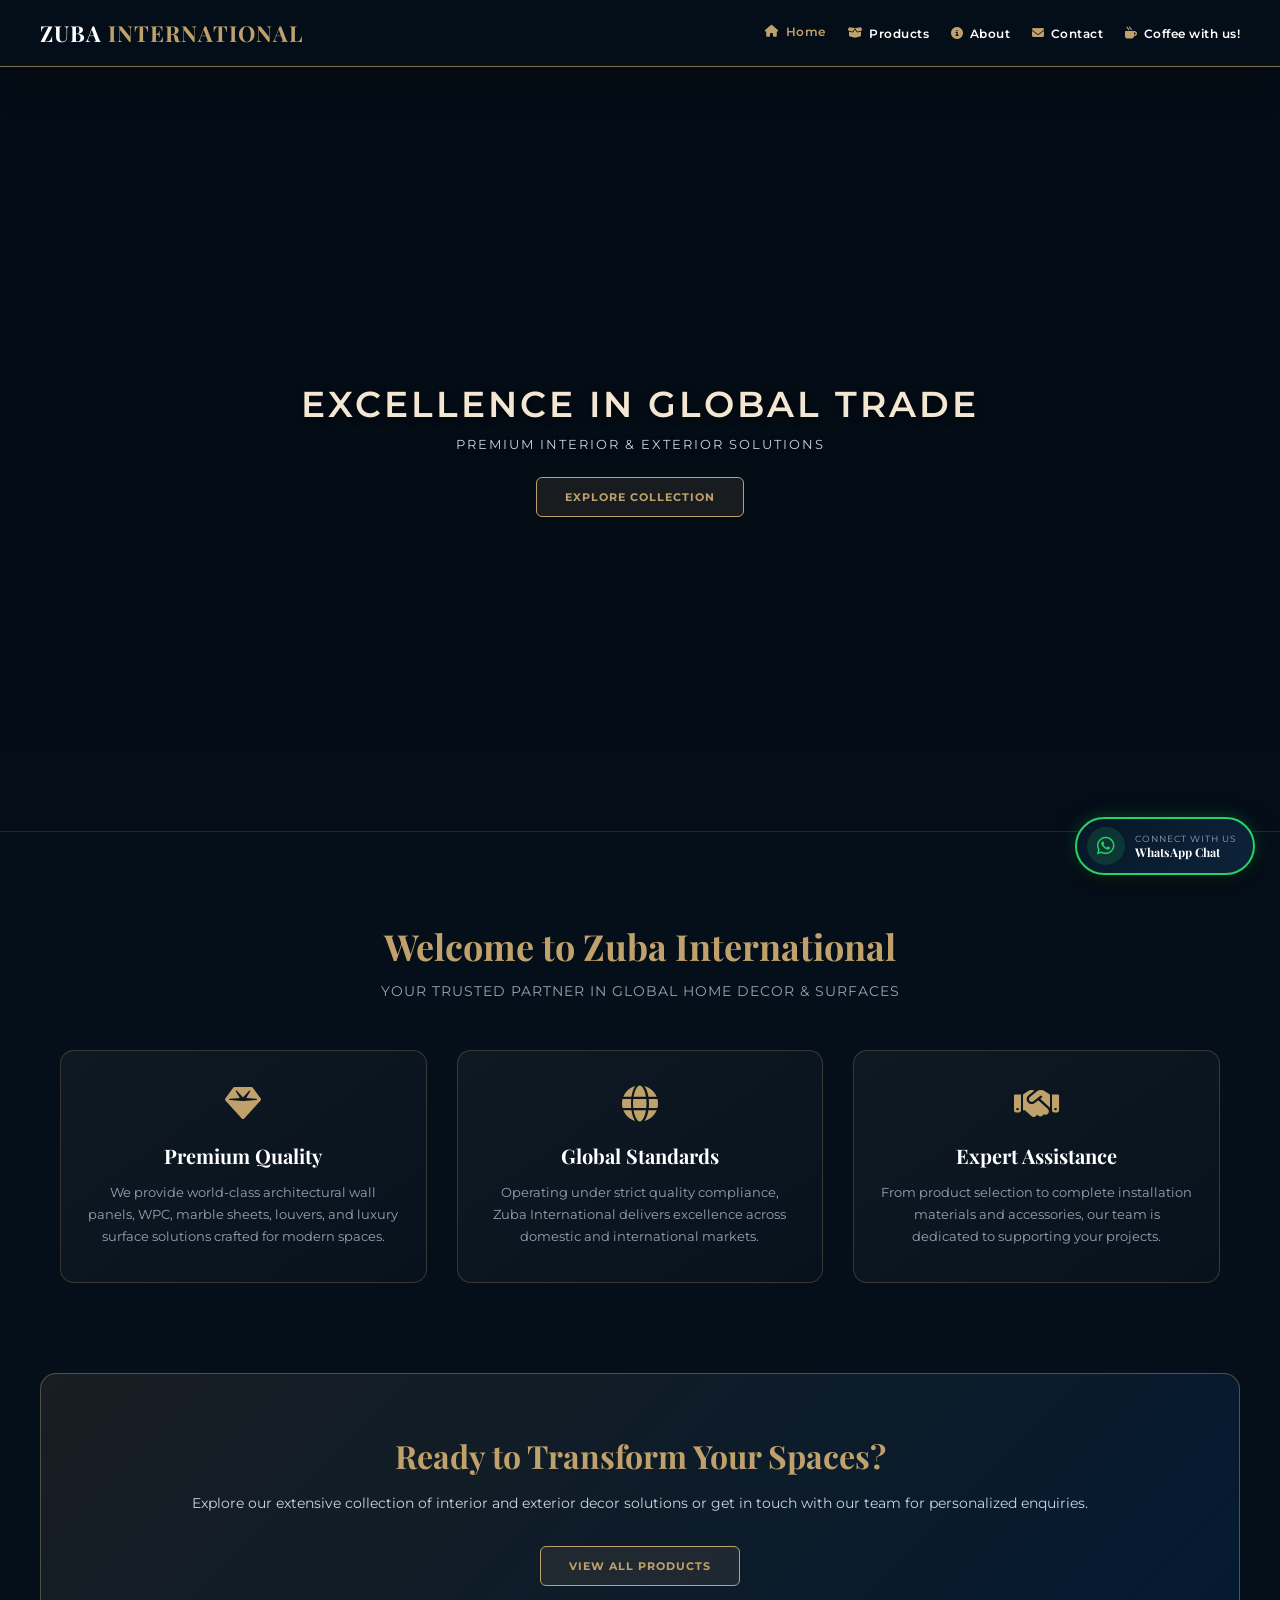
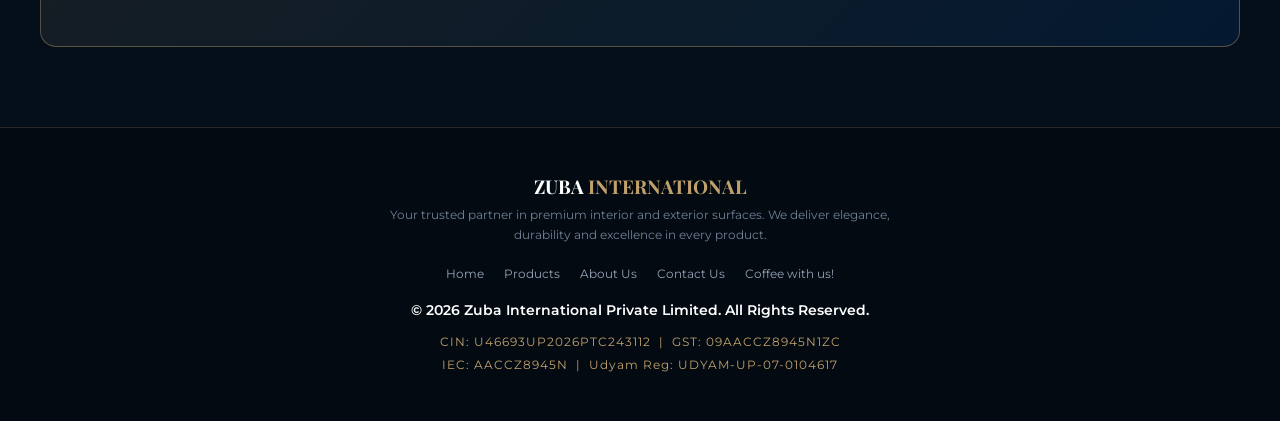
==== commit 37a02f33: "Update index.html" ====
--- a/index.html
+++ b/index.html
@@ -30,7 +30,7 @@
 .nav-menu a:hover, .nav-menu a.active{color:#c0a16b;transform:translateY(-2px)}
 #menu-toggle{display:none;color:#c0a16b;font-size:25px;cursor:pointer}
 
-/* Grand Video Hero Section - Mobile Perfect Fit */
+/* Grand Video Hero Section - Clean Font & Styling */
 .hero{
   position:relative;
   height:85vh;
@@ -55,24 +55,27 @@
 .hero-overlay{
   position:absolute;
   top:0; left:0; width:100%; height:100%;
-  background:linear-gradient(rgba(5,15,26,0.3), rgba(5,15,26,0.7));
+  background:linear-gradient(rgba(5,15,26,0.35), rgba(5,15,26,0.75));
   z-index:2;
 }
 .hero-content{position:relative;max-width:800px;z-index:3;padding:0 15px;}
 .hero h1{
-  font-family:'Playfair Display',serif;
-  font-size:clamp(24px, 4.5vw, 46px);
-  color:#c0a16b;
-  margin-bottom:12px;
-  letter-spacing:1px;
-  text-shadow:0 0 25px rgba(192,161,107,0.3);
+  font-family:'Montserrat',sans-serif; /* Clean, modern font for clarity */
+  font-weight:600;
+  font-size:clamp(18px, 3.2vw, 36px); /* Aur zyada chhota aur compact */
+  color:#f3e7d3;
+  margin-bottom:10px;
+  letter-spacing:3px;
+  text-transform:uppercase;
+  text-shadow:0 2px 10px rgba(0,0,0,0.8);
 }
 .hero p{
   color:#cbd5e1;
-  font-size:clamp(10px, 1.6vw, 13px);
+  font-size:clamp(10px, 1.5vw, 13px);
   letter-spacing:2px;
   margin-bottom:25px;
   text-transform:uppercase;
+  text-shadow:0 1px 5px rgba(0,0,0,0.8);
 }
 .hero-btn{
   display:inline-flex;
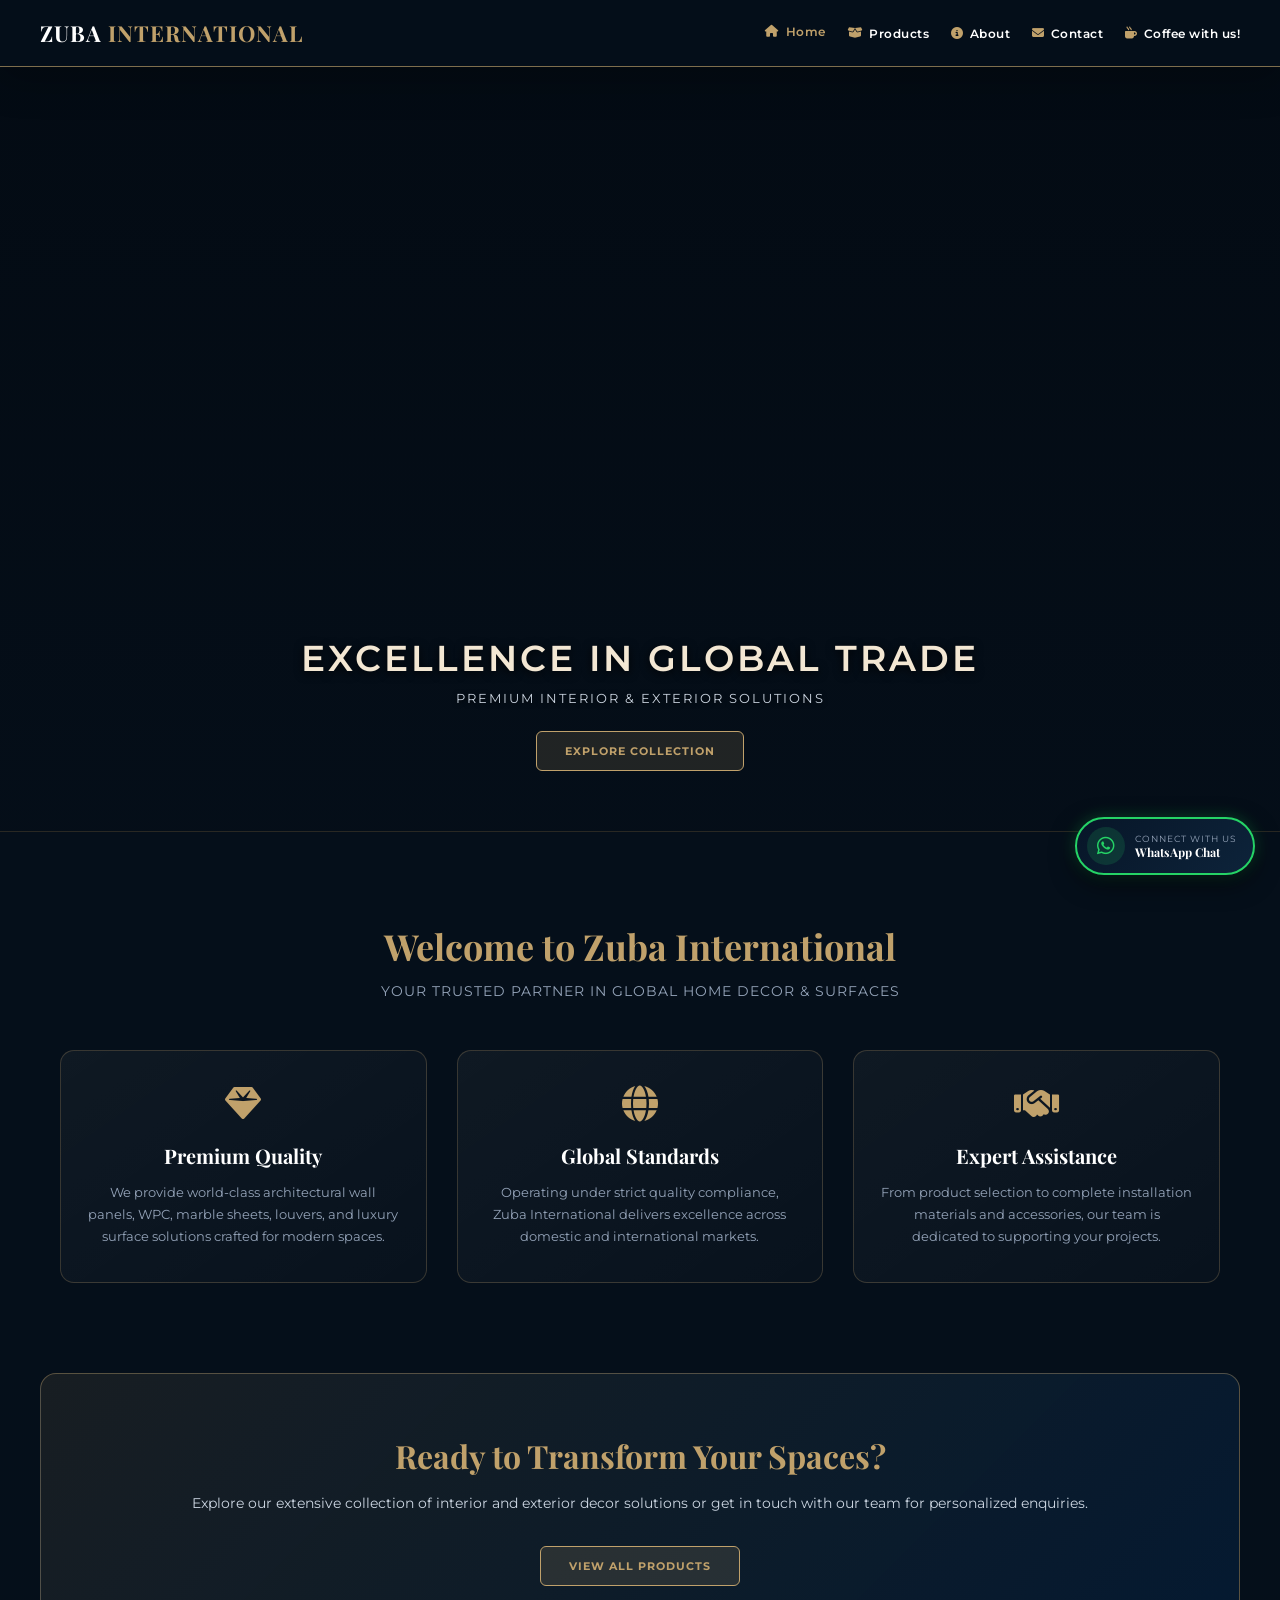
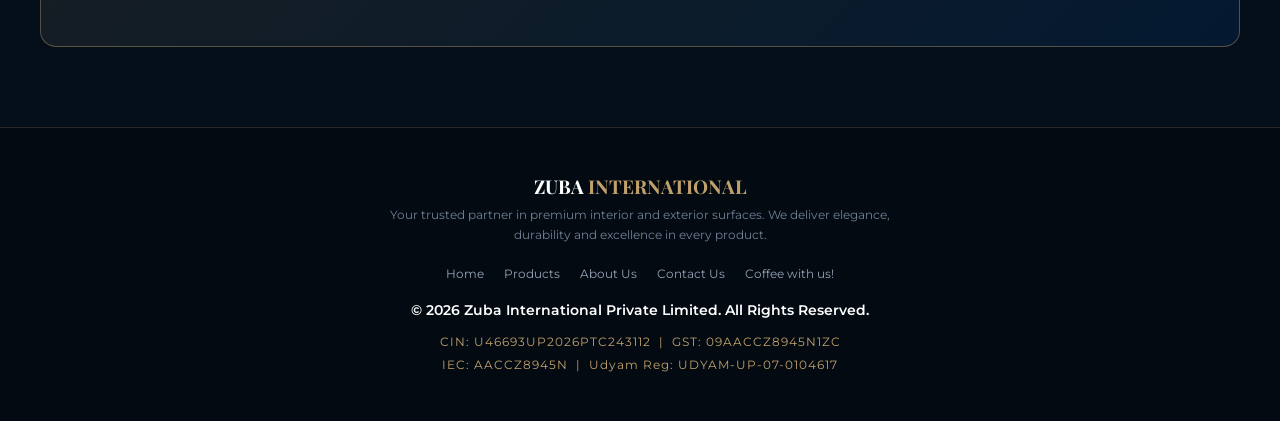
==== commit 18473bf4: "Update index.html" ====
--- a/index.html
+++ b/index.html
@@ -30,16 +30,16 @@
 .nav-menu a:hover, .nav-menu a.active{color:#c0a16b;transform:translateY(-2px)}
 #menu-toggle{display:none;color:#c0a16b;font-size:25px;cursor:pointer}
 
-/* Grand Video Hero Section - Clean Font & Styling */
+/* Grand Video Hero Section - Text positioned lower */
 .hero{
   position:relative;
   height:85vh;
   min-height:500px;
   display:flex;
-  align-items:center;
+  align-items:flex-end; /* Text ko niche align karne ke liye */
   justify-content:center;
   text-align:center;
-  padding:0 20px;
+  padding:0 20px 60px 20px; /* Niche se padding di hai taaki text thoda aur down dikhe */
   overflow:hidden;
   border-bottom:1px solid rgba(192,161,107,.2);
   background:#030a12;
@@ -55,19 +55,19 @@
 .hero-overlay{
   position:absolute;
   top:0; left:0; width:100%; height:100%;
-  background:linear-gradient(rgba(5,15,26,0.35), rgba(5,15,26,0.75));
+  background:linear-gradient(rgba(5,15,26,0.2), rgba(5,15,26,0.8));
   z-index:2;
 }
 .hero-content{position:relative;max-width:800px;z-index:3;padding:0 15px;}
 .hero h1{
-  font-family:'Montserrat',sans-serif; /* Clean, modern font for clarity */
+  font-family:'Montserrat',sans-serif;
   font-weight:600;
-  font-size:clamp(18px, 3.2vw, 36px); /* Aur zyada chhota aur compact */
+  font-size:clamp(18px, 3.2vw, 36px);
   color:#f3e7d3;
   margin-bottom:10px;
   letter-spacing:3px;
   text-transform:uppercase;
-  text-shadow:0 2px 10px rgba(0,0,0,0.8);
+  text-shadow:0 2px 10px rgba(0,0,0,0.9);
 }
 .hero p{
   color:#cbd5e1;
@@ -75,14 +75,14 @@
   letter-spacing:2px;
   margin-bottom:25px;
   text-transform:uppercase;
-  text-shadow:0 1px 5px rgba(0,0,0,0.8);
+  text-shadow:0 1px 5px rgba(0,0,0,0.9);
 }
 .hero-btn{
   display:inline-flex;
   align-items:center;
   gap:10px;
   padding:12px 28px;
-  background:rgba(192,161,107,0.1);
+  background:rgba(192,161,107,0.15);
   border:1px solid #c0a16b;
   color:#c0a16b;
   font-weight:700;
@@ -187,6 +187,7 @@
   .hero{
     height:55vh;
     min-height:380px;
+    padding-bottom:30px;
   }
   .hero-video{
     width: 100%;
